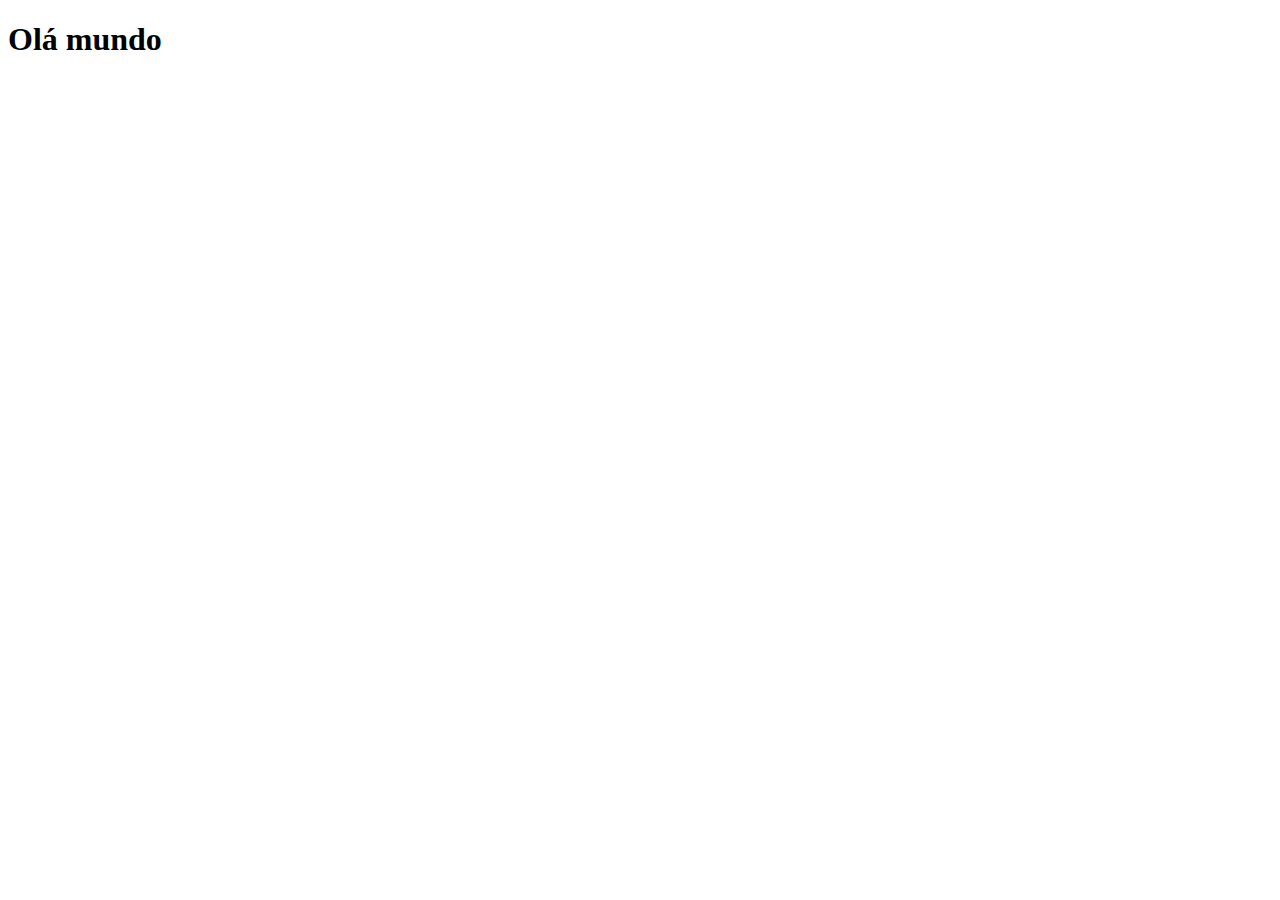
==== index.html @ 0fee61b9 "atualizado" ====
<!DOCTYPE html>
<html lang="pt-br">
<head>
    <meta charset="UTF-8">
    <meta http-equiv="X-UA-Compatible" content="IE=edge">
    <meta name="viewport" content="width=device-width, initial-scale=1.0">
    <title>Projeto Redes Sociais</title>
    <link rel="shortcut icon" href="../projeto_redes_sociais/favicon.ico" type="image/x-icon">
</head>
<body>
        <h1>Olá mundo</h1>
</body>
</html>
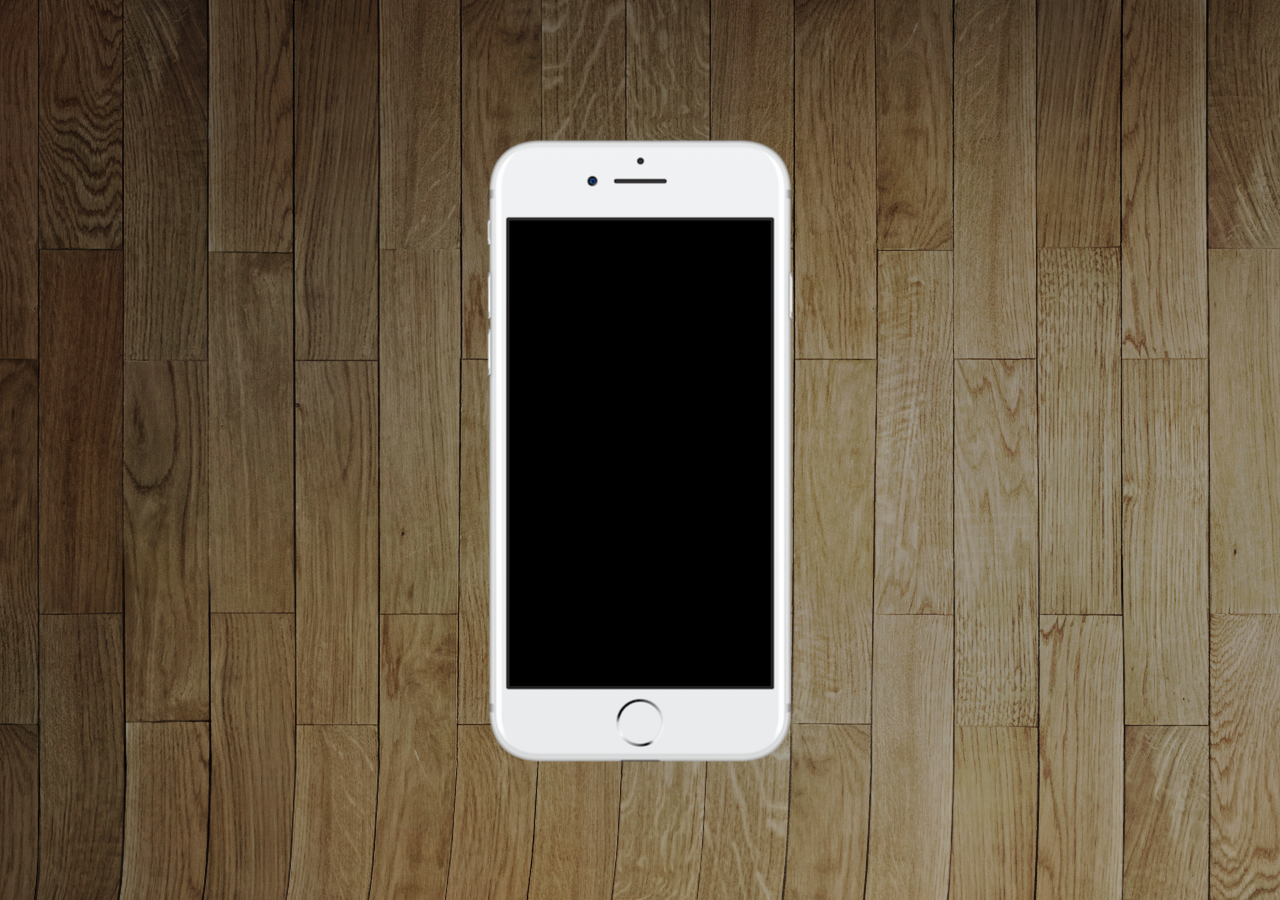
==== commit e40e1e45: "atualizado" ====
--- a/index.html
+++ b/index.html
@@ -6,8 +6,19 @@
     <meta name="viewport" content="width=device-width, initial-scale=1.0">
     <title>Projeto Redes Sociais</title>
     <link rel="shortcut icon" href="../projeto_redes_sociais/favicon.ico" type="image/x-icon">
+    <link rel="stylesheet" href="estilo/css.css">
 </head>
 <body>
-        <h1>Olá mundo</h1>
+        <main>
+
+            <section id="telefone">
+
+            </section>
+
+            <section id="redes">
+
+            </section>
+
+        </main>
 </body>
 </html>--- a/estilo/css.css
+++ b/estilo/css.css
@@ -0,0 +1,38 @@
+@charset "UTF-8";
+
+* {
+
+    margin: 0px;
+    padding: 0px;
+    font-family: Arial, Helvetica, sans-serif;
+}
+
+html, body {
+
+    height: 100vh;
+    width: 100vw;
+    background-color: black;
+}
+
+body {
+
+    background: url('../imagens/fundo-madeira.jpg') no-repeat;
+}
+
+main {
+
+    position: relative;
+    height: 100vh;
+    
+}
+
+#telefone {
+
+    height: 625px;
+    width: 311px;
+    background: url('../imagens/frame-iphone.png') no-repeat;
+    position: absolute;
+    top: 50%;
+    left: 50%;
+    transform: translate(-50%, -50%);
+}